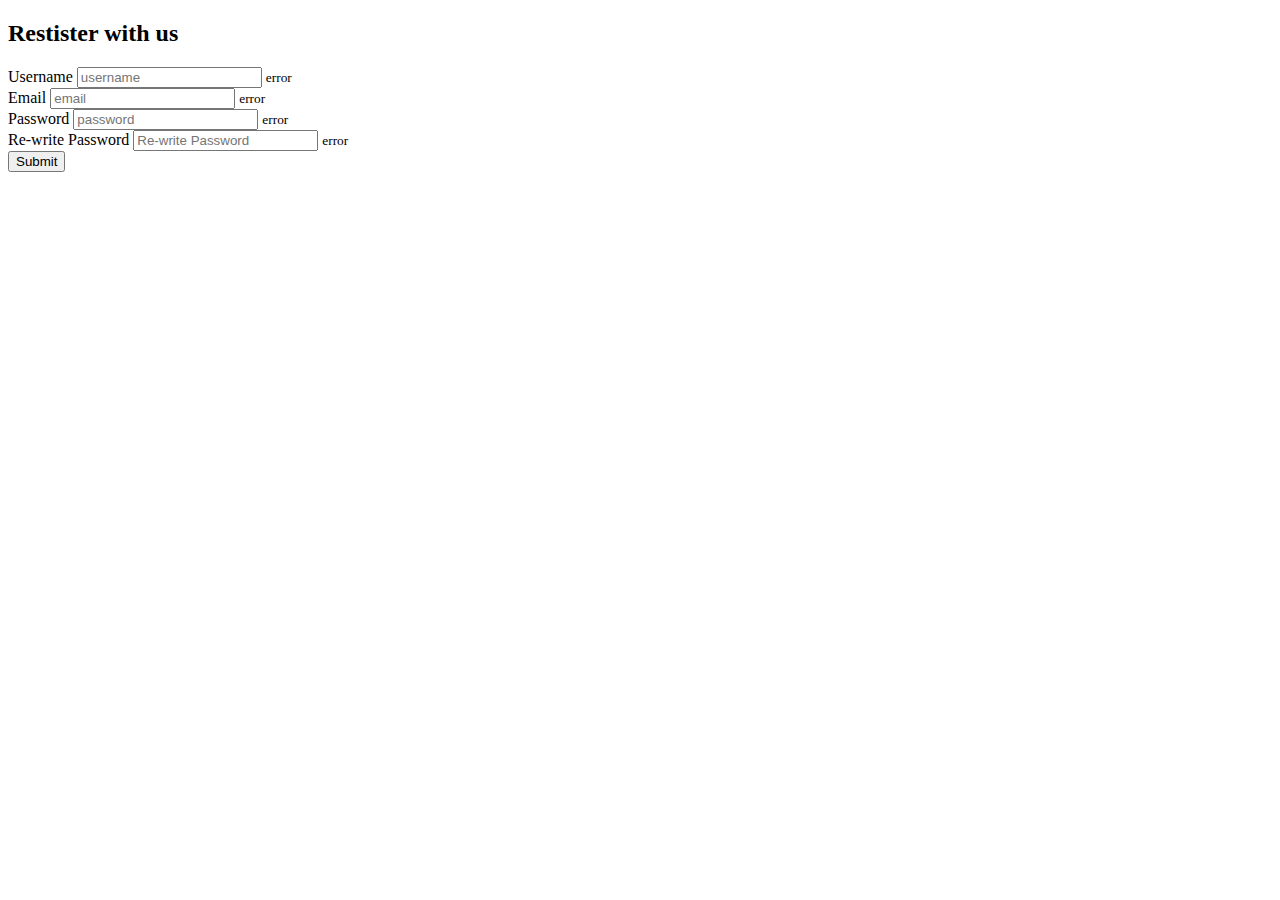
==== form-validation/index.html @ b5eb4b19 "index.html added for form-validation" ====
<!DOCTYPE html>
<!--[if lt IE 7]>      <html class="no-js lt-ie9 lt-ie8 lt-ie7"> <![endif]-->
<!--[if IE 7]>         <html class="no-js lt-ie9 lt-ie8"> <![endif]-->
<!--[if IE 8]>         <html class="no-js lt-ie9"> <![endif]-->
<!--[if gt IE 8]><!--> <html class="no-js"> <!--<![endif]-->
    <head>
        <meta charset="utf-8">
        <meta http-equiv="X-UA-Compatible" content="IE=edge">
        <title>Form Validator with Pure Javascript - Brand Course</title>
        <meta name="description" content="">
        <meta name="viewport" content="width=device-width, initial-scale=1">
        <link rel="stylesheet" href="./index.css">
    </head>
    <body>
        <!--[if lt IE 7]>
            <p class="browsehappy">You are using an <strong>outdated</strong> browser. Please <a href="#">upgrade your browser</a> to improve your experience.</p>
        <![endif]-->
        

<div class="container">
    <form action="post" class="form" id="form">
<h2> Restister with us </h2>

<div class="form-control">
    <label for="username"> Username</label>
    <input type="text" id="username"  placeholder="username" />
    <small> error </small>

</div>
<div class="form-control">
        <label for="email"> Email</label>
        <input type="text" id="email"  placeholder="email" />
        <small> error </small>
    
    </div>
    <div class="form-control">
            <label for="password"> Password </label>
            <input type="password" id="password"  placeholder="password" />
            <small> error </small>
        
        </div>
        <div class="form-control">
                <label for="password02"> Re-write Password</label>
                <input type="password" id="password02"  placeholder="Re-write Password" />
                <small> error </small>
            
            </div>
            <button type="submit"> Submit </button>
    </form>
</div>


        <script src="index.js" async defer></script>
    </body>
</html>
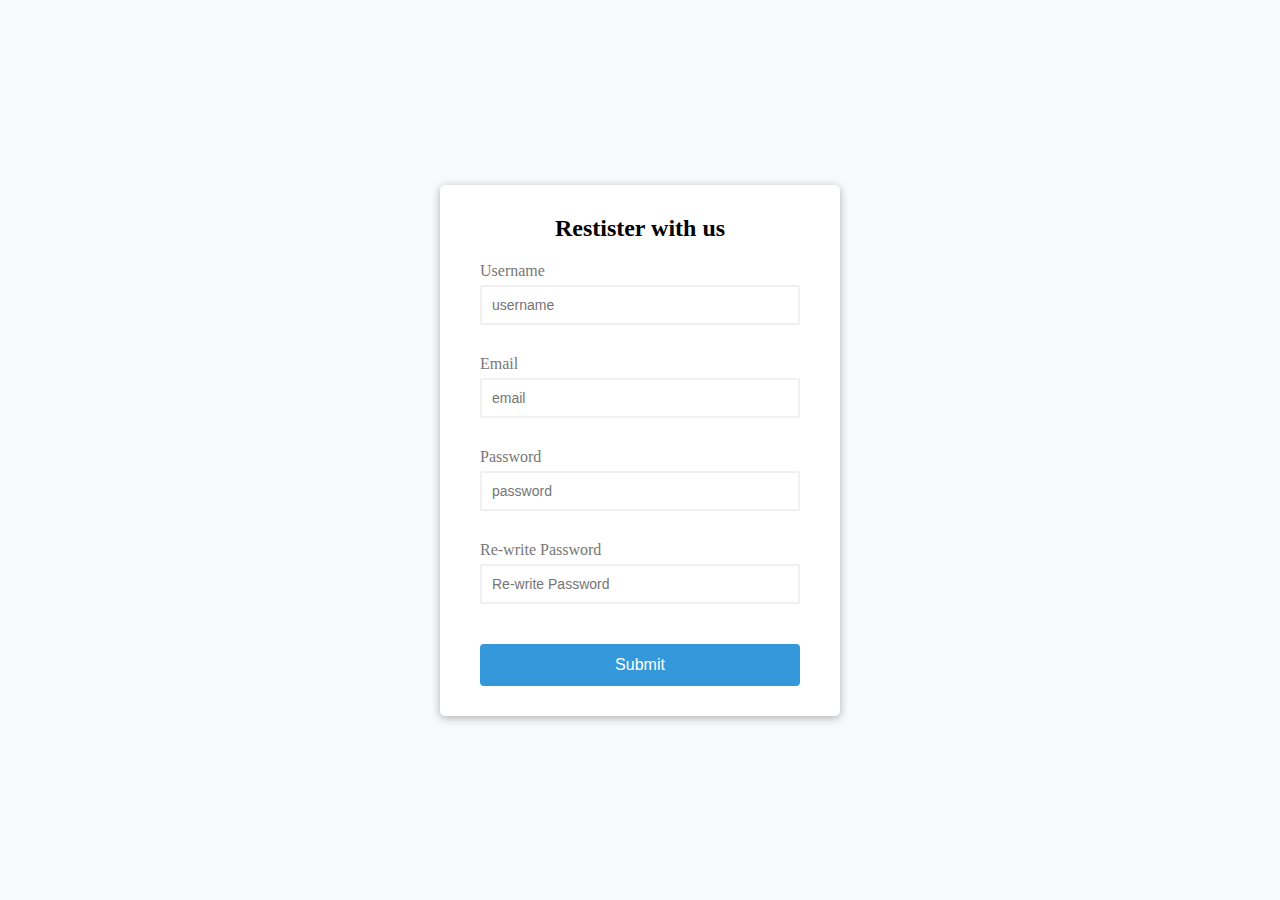
==== commit 0b1dddb4: "The Css file added" ====
--- a/form-validation/index.html
+++ b/form-validation/index.html
@@ -9,7 +9,7 @@
         <title>Form Validator with Pure Javascript - Brand Course</title>
         <meta name="description" content="">
         <meta name="viewport" content="width=device-width, initial-scale=1">
-        <link rel="stylesheet" href="./index.css">
+        <link rel="stylesheet" href="index.css">
     </head>
     <body>
         <!--[if lt IE 7]>
--- a/form-validation/index.css
+++ b/form-validation/index.css
@@ -0,0 +1,90 @@
+@import url('https://fonts.googleapis.com/css?family=Open+Sans&display=swap');
+:root {
+    --success-color: #2ecc71;
+    --error-color: #e74c3c;
+  }
+*{
+    box-sizing: border-box;
+}
+
+body{
+ background-color: #f9fafb;
+ font-family: 'Open Sans ' , 'sans-serif';
+ display: flex;
+ align-items: center;
+ justify-content: center;
+ height: 100vh;
+ margin: 0;
+}
+.container{
+    background-color: #fff;
+    border-radius: 5px;
+    box-shadow: 0 2px 10px rgba(0, 0, 0, 0.3);
+    width: 400px;
+}
+
+h2{
+    text-align: center;
+    margin: 0 0 20px;
+
+}
+
+form{
+    padding:30px 40px;
+
+}
+
+.form-control{
+    margin-bottom: 10px;
+    padding-bottom: 20px;
+    position: relative;
+}
+
+.form-control input {
+    border: 2px solid #f0f0f0;
+    border-radius: 2px;
+    display: block;
+    width: 100%;
+    padding: 10px;
+    font-size: 14px;
+}
+.form-control label {
+    color: #777;
+    display: block;
+    margin-bottom: 5px;
+  }
+.form-control input:focus{
+    outline: 0;
+    border-color: #777;
+}
+.form-control.success input {
+    border-color: var(--success-color);
+  }
+  
+  .form-control.error input {
+    border-color: var(--error-color);
+  }
+.form-control small {
+    color: var(--error-color);
+    position: absolute;
+    bottom: 0;
+    left: 0;
+    visibility: hidden;
+  }
+  
+  .form-control.error small {
+    visibility: visible;
+  }
+  
+  .form button {
+    cursor: pointer;
+    background-color: #3498db;
+    border: 2px solid #3498db;
+    border-radius: 4px;
+    color: #fff;
+    display: block;
+    font-size: 16px;
+    padding: 10px;
+    margin-top: 20px;
+    width: 100%;
+  }